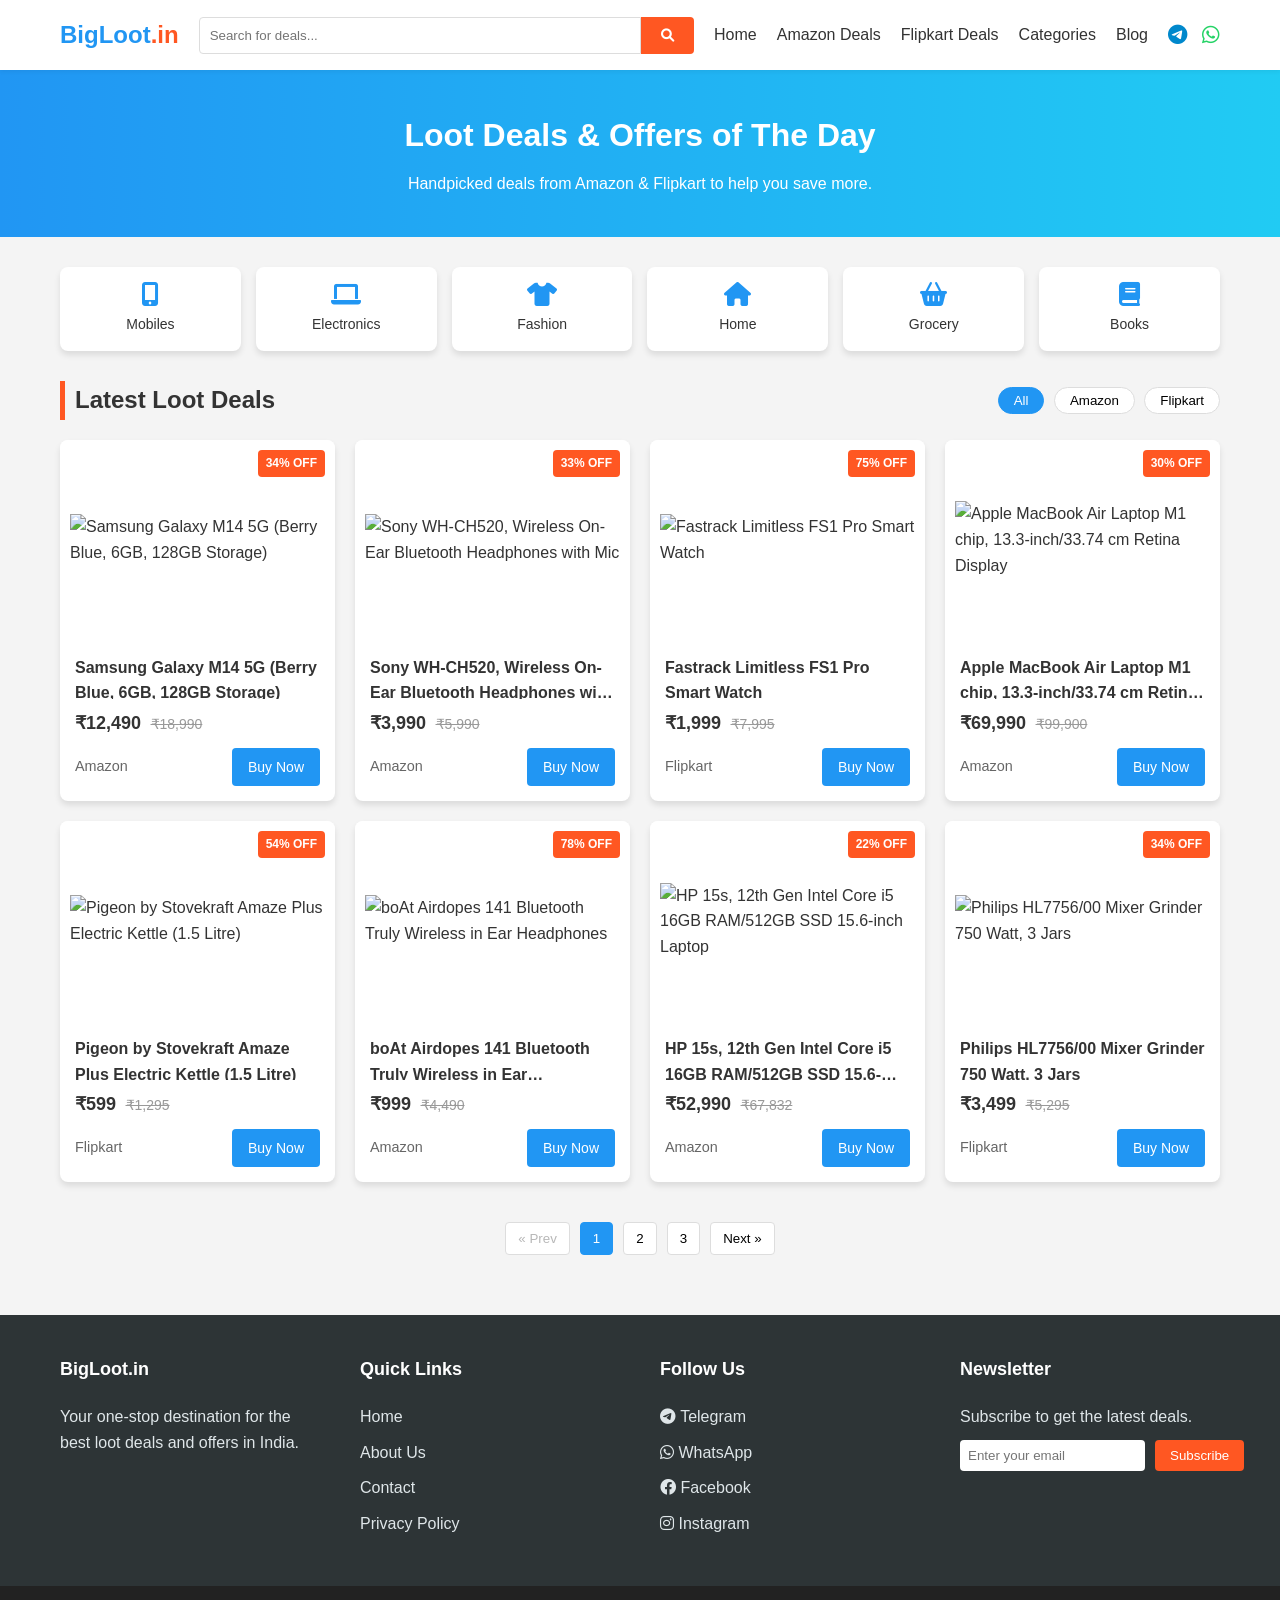
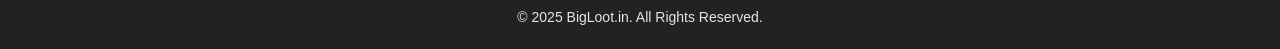
==== index.html @ 2b4c13a6 "Redesign BigLoot.in with modern responsive frontend - Deleted `main.py` as it was not relevant. - Cr" ====
<!DOCTYPE html>
<html lang="en">
<head>
    <meta charset="UTF-8">
    <meta name="viewport" content="width=device-width, initial-scale=1.0">
    <title>BigLoot.in - Loot Deals & Offers</title>
    <link rel="stylesheet" href="css/styles.css">
    <link rel="stylesheet" href="https://cdnjs.cloudflare.com/ajax/libs/font-awesome/6.0.0/css/all.min.css">
</head>
<body>
    <header>
        <div class="container header-content">
            <a href="#" class="logo">
                <h1>BigLoot<span>.in</span></h1>
            </a>
            <div class="search-bar">
                <input type="text" placeholder="Search for deals...">
                <button><i class="fas fa-search"></i></button>
            </div>
            <nav>
                <button class="menu-toggle"><i class="fas fa-bars"></i></button>
                <ul class="nav-links">
                    <li><a href="#">Home</a></li>
                    <li><a href="#">Amazon Deals</a></li>
                    <li><a href="#">Flipkart Deals</a></li>
                    <li><a href="#">Categories</a></li>
                    <li><a href="#">Blog</a></li>
                </ul>
            </nav>
            <div class="social-icons">
                <a href="#" class="telegram"><i class="fab fa-telegram"></i></a>
                <a href="#" class="whatsapp"><i class="fab fa-whatsapp"></i></a>
            </div>
        </div>
    </header>

    <section class="hero">
        <div class="container">
            <h2>Loot Deals & Offers of The Day</h2>
            <p>Handpicked deals from Amazon & Flipkart to help you save more.</p>
        </div>
    </section>

    <section class="categories container">
        <div class="category-grid">
            <div class="category-item"><i class="fas fa-mobile-alt"></i><span>Mobiles</span></div>
            <div class="category-item"><i class="fas fa-laptop"></i><span>Electronics</span></div>
            <div class="category-item"><i class="fas fa-tshirt"></i><span>Fashion</span></div>
            <div class="category-item"><i class="fas fa-home"></i><span>Home</span></div>
            <div class="category-item"><i class="fas fa-shopping-basket"></i><span>Grocery</span></div>
            <div class="category-item"><i class="fas fa-book"></i><span>Books</span></div>
        </div>
    </section>

    <main class="container">
        <section class="deals-section">
            <div class="section-header">
                <h3>Latest Loot Deals</h3>
                <div class="filter-options">
                    <button class="active">All</button>
                    <button>Amazon</button>
                    <button>Flipkart</button>
                </div>
            </div>
            <div class="deals-grid" id="deals-container">
                <!-- Deals will be injected here by JS -->
            </div>
            <div class="pagination">
                <button disabled>&laquo; Prev</button>
                <button class="active">1</button>
                <button>2</button>
                <button>3</button>
                <button>Next &raquo;</button>
            </div>
        </section>
    </main>

    <footer>
        <div class="container footer-content">
            <div class="footer-section">
                <h4>BigLoot.in</h4>
                <p>Your one-stop destination for the best loot deals and offers in India.</p>
            </div>
            <div class="footer-section">
                <h4>Quick Links</h4>
                <ul>
                    <li><a href="#">Home</a></li>
                    <li><a href="#">About Us</a></li>
                    <li><a href="#">Contact</a></li>
                    <li><a href="#">Privacy Policy</a></li>
                </ul>
            </div>
            <div class="footer-section">
                <h4>Follow Us</h4>
                <div class="footer-socials">
                    <a href="#"><i class="fab fa-telegram"></i> Telegram</a>
                    <a href="#"><i class="fab fa-whatsapp"></i> WhatsApp</a>
                    <a href="#"><i class="fab fa-facebook"></i> Facebook</a>
                    <a href="#"><i class="fab fa-instagram"></i> Instagram</a>
                </div>
            </div>
            <div class="footer-section newsletter">
                <h4>Newsletter</h4>
                <p>Subscribe to get the latest deals.</p>
                <form>
                    <input type="email" placeholder="Enter your email">
                    <button type="submit">Subscribe</button>
                </form>
            </div>
        </div>
        <div class="footer-bottom">
            <p>&copy; 2025 BigLoot.in. All Rights Reserved.</p>
        </div>
    </footer>

    <script src="js/app.js"></script>
</body>
</html>
---- css/styles.css ----
:root {
    --primary-color: #ff5722; /* Orange like original */
    --secondary-color: #2196f3; /* Blue */
    --background-color: #f4f4f4;
    --card-bg: #ffffff;
    --text-color: #333;
    --light-text: #666;
    --border-radius: 8px;
    --shadow: 0 4px 6px rgba(0,0,0,0.1);
    --container-width: 1200px;
}

* {
    box-sizing: border-box;
    margin: 0;
    padding: 0;
    font-family: 'Segoe UI', Tahoma, Geneva, Verdana, sans-serif;
}

body {
    background-color: var(--background-color);
    color: var(--text-color);
    line-height: 1.6;
}

a {
    text-decoration: none;
    color: inherit;
}

.container {
    max-width: var(--container-width);
    margin: 0 auto;
    padding: 0 20px;
}

/* Header */
header {
    background-color: #fff;
    box-shadow: 0 2px 4px rgba(0,0,0,0.05);
    position: sticky;
    top: 0;
    z-index: 100;
}

.header-content {
    display: flex;
    align-items: center;
    justify-content: space-between;
    height: 70px;
}

.logo h1 {
    font-size: 24px;
    color: var(--secondary-color);
    font-weight: 700;
}

.logo span {
    color: var(--primary-color);
}

.search-bar {
    display: flex;
    flex: 1;
    max-width: 500px;
    margin: 0 20px;
}

.search-bar input {
    width: 100%;
    padding: 10px;
    border: 1px solid #ddd;
    border-radius: 4px 0 0 4px;
    outline: none;
}

.search-bar button {
    padding: 10px 20px;
    background-color: var(--primary-color);
    color: white;
    border: none;
    border-radius: 0 4px 4px 0;
    cursor: pointer;
}

.nav-links {
    display: flex;
    list-style: none;
    gap: 20px;
}

.nav-links a {
    font-weight: 500;
    color: var(--text-color);
    transition: color 0.3s;
}

.nav-links a:hover {
    color: var(--primary-color);
}

.social-icons {
    display: flex;
    gap: 15px;
    margin-left: 20px;
}

.social-icons a {
    font-size: 20px;
}

.social-icons .telegram { color: #0088cc; }
.social-icons .whatsapp { color: #25d366; }

.menu-toggle {
    display: none;
    background: none;
    border: none;
    font-size: 24px;
    cursor: pointer;
}

/* Hero Section */
.hero {
    background: linear-gradient(to right, #2196f3, #21cbf3);
    color: white;
    padding: 40px 0;
    text-align: center;
    margin-bottom: 30px;
}

.hero h2 {
    font-size: 32px;
    margin-bottom: 10px;
}

/* Categories */
.categories {
    margin-bottom: 30px;
}

.category-grid {
    display: grid;
    grid-template-columns: repeat(auto-fit, minmax(100px, 1fr));
    gap: 15px;
}

.category-item {
    background: white;
    padding: 15px;
    text-align: center;
    border-radius: var(--border-radius);
    box-shadow: var(--shadow);
    cursor: pointer;
    transition: transform 0.2s;
}

.category-item:hover {
    transform: translateY(-5px);
}

.category-item i {
    font-size: 24px;
    color: var(--secondary-color);
    display: block;
    margin-bottom: 5px;
}

.category-item span {
    font-size: 14px;
    font-weight: 500;
}

/* Deals Grid */
.section-header {
    display: flex;
    justify-content: space-between;
    align-items: center;
    margin-bottom: 20px;
}

.section-header h3 {
    font-size: 24px;
    border-left: 5px solid var(--primary-color);
    padding-left: 10px;
}

.filter-options button {
    padding: 5px 15px;
    border: 1px solid #ddd;
    background: white;
    border-radius: 20px;
    cursor: pointer;
    margin-left: 5px;
}

.filter-options button.active {
    background: var(--secondary-color);
    color: white;
    border-color: var(--secondary-color);
}

.deals-grid {
    display: grid;
    grid-template-columns: repeat(auto-fill, minmax(250px, 1fr));
    gap: 20px;
}

.deal-card {
    background: white;
    border-radius: var(--border-radius);
    box-shadow: var(--shadow);
    overflow: hidden;
    transition: transform 0.2s;
    display: flex;
    flex-direction: column;
}

.deal-card:hover {
    transform: translateY(-5px);
}

.deal-image-wrapper {
    position: relative;
    height: 200px;
    display: flex;
    align-items: center;
    justify-content: center;
    padding: 10px;
    background-color: #fff;
}

.deal-image-wrapper img {
    max-height: 100%;
    max-width: 100%;
    object-fit: contain;
}

.discount-badge {
    position: absolute;
    top: 10px;
    right: 10px;
    background: var(--primary-color);
    color: white;
    padding: 4px 8px;
    border-radius: 4px;
    font-size: 12px;
    font-weight: bold;
}

.deal-content {
    padding: 15px;
    display: flex;
    flex-direction: column;
    flex-grow: 1;
}

.deal-title {
    font-size: 16px;
    margin-bottom: 10px;
    display: -webkit-box;
    -webkit-line-clamp: 2;
    -webkit-box-orient: vertical;
    overflow: hidden;
    height: 44px; /* Approximate height for 2 lines */
}

.deal-pricing {
    margin-bottom: 10px;
}

.current-price {
    font-size: 18px;
    font-weight: bold;
    color: var(--text-color);
}

.original-price {
    text-decoration: line-through;
    color: #999;
    font-size: 14px;
    margin-left: 5px;
}

.deal-footer {
    display: flex;
    justify-content: space-between;
    align-items: center;
    margin-top: auto;
}

.store-logo {
    height: 20px;
}

.buy-btn {
    background-color: var(--secondary-color);
    color: white;
    padding: 8px 16px;
    border-radius: 4px;
    font-weight: 500;
    font-size: 14px;
}

.buy-btn:hover {
    background-color: #1976d2;
}

/* Pagination */
.pagination {
    display: flex;
    justify-content: center;
    margin-top: 40px;
    gap: 10px;
}

.pagination button {
    padding: 8px 12px;
    border: 1px solid #ddd;
    background: white;
    cursor: pointer;
    border-radius: 4px;
}

.pagination button.active {
    background: var(--secondary-color);
    color: white;
    border-color: var(--secondary-color);
}

/* Footer */
footer {
    background-color: #2d3436;
    color: #dfe6e9;
    padding: 40px 0 0;
    margin-top: 60px;
}

.footer-content {
    display: grid;
    grid-template-columns: repeat(auto-fit, minmax(200px, 1fr));
    gap: 40px;
    padding-bottom: 40px;
}

.footer-section h4 {
    color: white;
    margin-bottom: 20px;
    font-size: 18px;
}

.footer-section ul {
    list-style: none;
}

.footer-section ul li {
    margin-bottom: 10px;
}

.footer-section ul li a:hover {
    color: var(--primary-color);
}

.footer-socials {
    display: flex;
    flex-direction: column;
    gap: 10px;
}

.newsletter form {
    display: flex;
    gap: 10px;
    margin-top: 10px;
}

.newsletter input {
    flex: 1;
    padding: 8px;
    border-radius: 4px;
    border: none;
}

.newsletter button {
    padding: 8px 15px;
    background-color: var(--primary-color);
    color: white;
    border: none;
    border-radius: 4px;
    cursor: pointer;
}

.footer-bottom {
    background-color: #222;
    text-align: center;
    padding: 20px 0;
    font-size: 14px;
}

/* Mobile Responsive */
@media (max-width: 768px) {
    .header-content {
        flex-wrap: wrap;
        height: auto;
        padding: 15px 0;
    }

    .nav-links {
        display: none;
        width: 100%;
        flex-direction: column;
        padding: 20px 0;
        text-align: center;
    }

    .nav-links.active {
        display: flex;
    }

    .search-bar {
        order: 3;
        width: 100%;
        margin: 10px 0;
        max-width: none;
    }

    .menu-toggle {
        display: block;
    }

    .social-icons {
        display: none;
    }
}
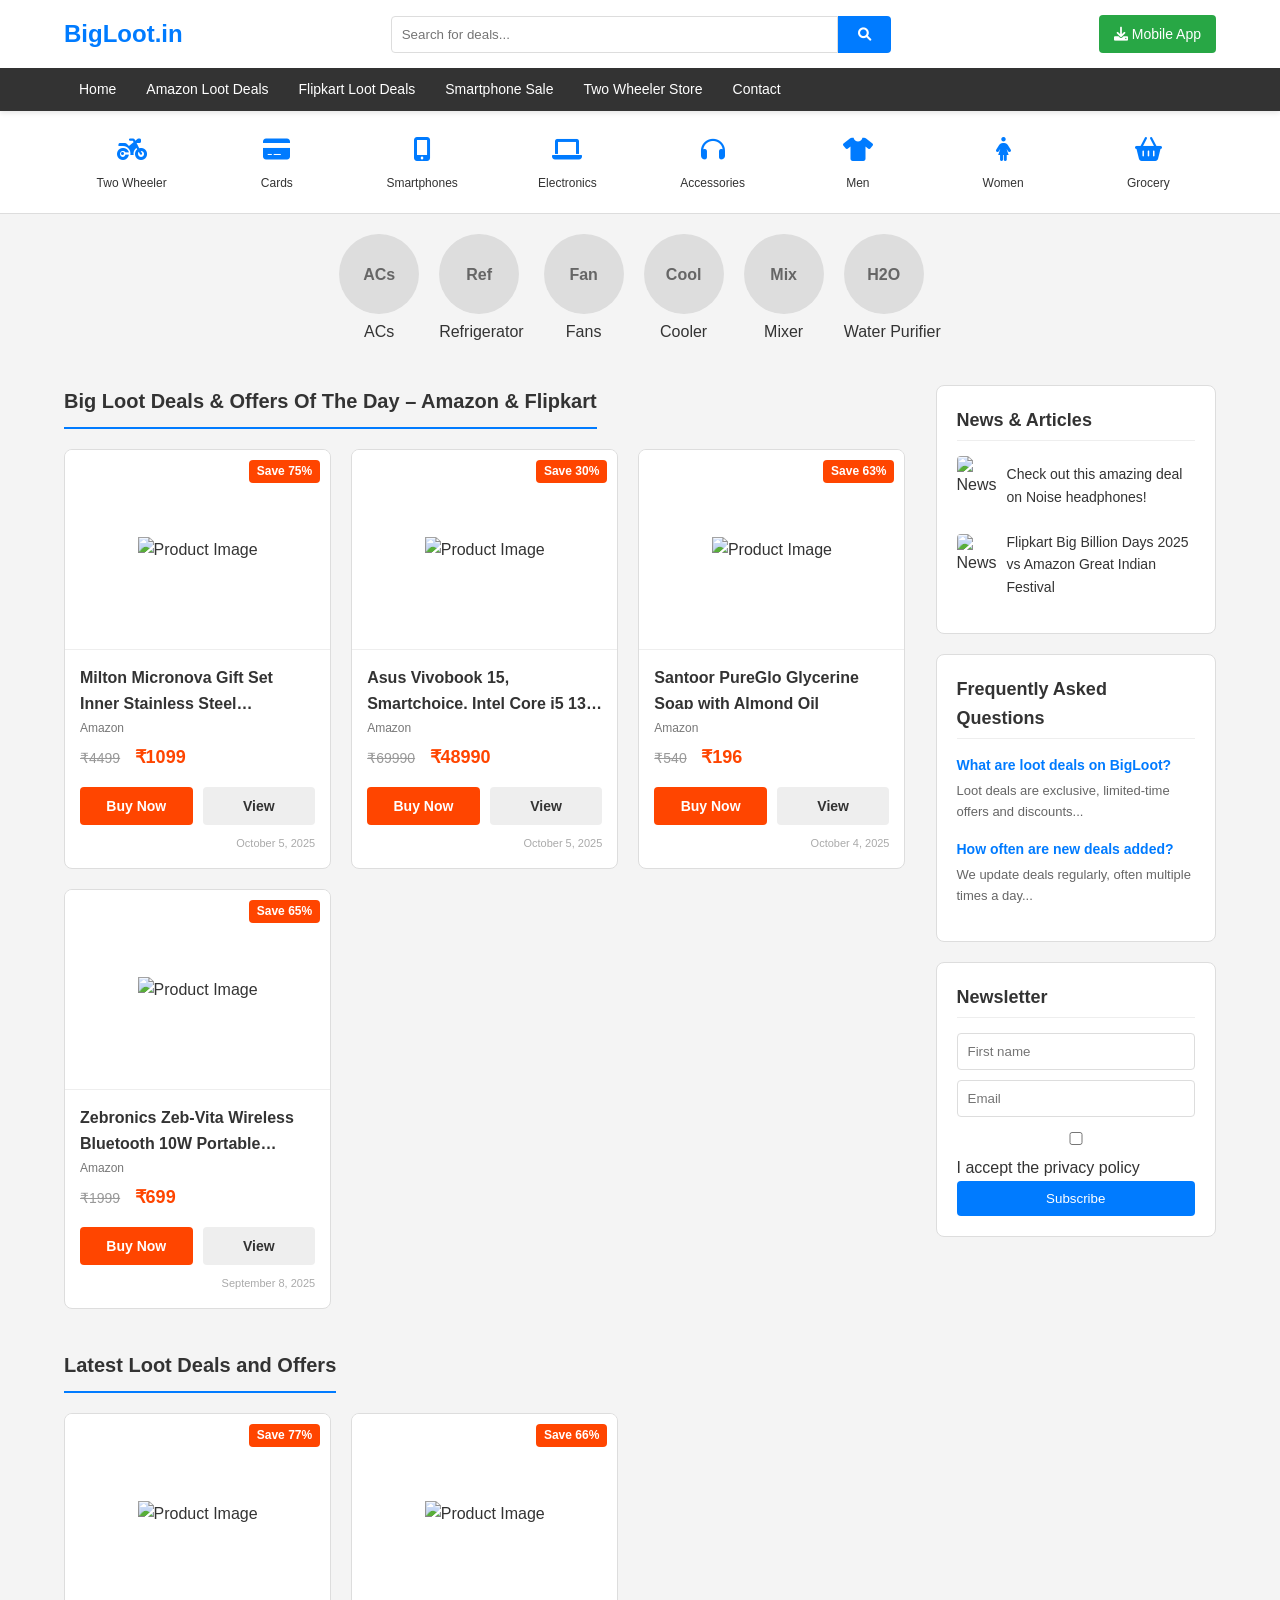
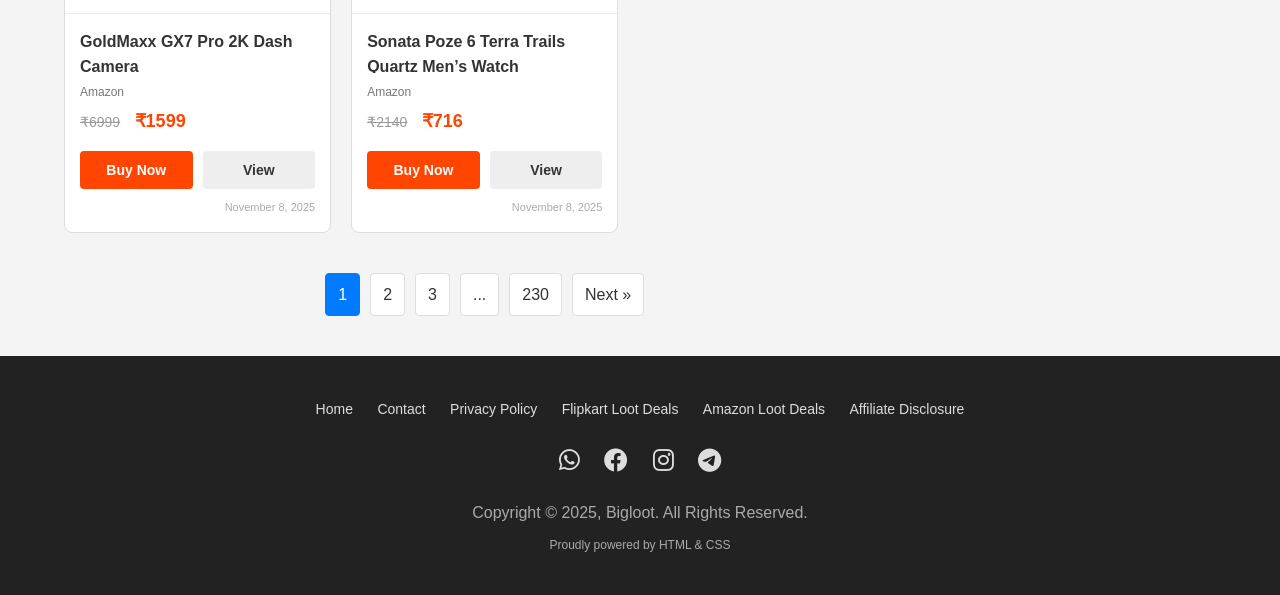
==== commit 00954a54: "Redesign BigLoot.in with static HTML/CSS structure Created a static website structure mirroring bigl" ====
--- a/index.html
+++ b/index.html
@@ -8,108 +8,321 @@
     <link rel="stylesheet" href="https://cdnjs.cloudflare.com/ajax/libs/font-awesome/6.0.0/css/all.min.css">
 </head>
 <body>
+
+    <!-- Header -->
     <header>
-        <div class="container header-content">
-            <a href="#" class="logo">
-                <h1>BigLoot<span>.in</span></h1>
-            </a>
+        <div class="container header-container">
+            <div class="logo">
+                <a href="#">
+                    <h1>BigLoot.in</h1>
+                    <!-- <img src="https://bigloot.in/wp-content/uploads/2023/09/logo.png" alt="BigLoot Logo"> -->
+                </a>
+            </div>
             <div class="search-bar">
                 <input type="text" placeholder="Search for deals...">
                 <button><i class="fas fa-search"></i></button>
             </div>
-            <nav>
-                <button class="menu-toggle"><i class="fas fa-bars"></i></button>
-                <ul class="nav-links">
+            <div class="header-actions">
+                <a href="#" class="btn-app"><i class="fas fa-download"></i> Mobile App</a>
+                <button class="menu-toggle" id="menu-toggle"><i class="fas fa-bars"></i></button>
+            </div>
+        </div>
+        <nav class="main-nav" id="main-nav">
+            <div class="container">
+                <ul>
                     <li><a href="#">Home</a></li>
-                    <li><a href="#">Amazon Deals</a></li>
-                    <li><a href="#">Flipkart Deals</a></li>
-                    <li><a href="#">Categories</a></li>
-                    <li><a href="#">Blog</a></li>
+                    <li><a href="#">Amazon Loot Deals</a></li>
+                    <li><a href="#">Flipkart Loot Deals</a></li>
+                    <li><a href="#">Smartphone Sale</a></li>
+                    <li><a href="#">Two Wheeler Store</a></li>
+                    <li><a href="#">Contact</a></li>
                 </ul>
-            </nav>
-            <div class="social-icons">
-                <a href="#" class="telegram"><i class="fab fa-telegram"></i></a>
-                <a href="#" class="whatsapp"><i class="fab fa-whatsapp"></i></a>
-            </div>
-        </div>
+            </div>
+        </nav>
     </header>
 
-    <section class="hero">
+    <!-- Categories Icons -->
+    <section class="categories-icons">
         <div class="container">
-            <h2>Loot Deals & Offers of The Day</h2>
-            <p>Handpicked deals from Amazon & Flipkart to help you save more.</p>
+            <div class="category-item">
+                <div class="icon"><i class="fas fa-motorcycle"></i></div>
+                <span>Two Wheeler</span>
+            </div>
+            <div class="category-item">
+                <div class="icon"><i class="fas fa-credit-card"></i></div>
+                <span>Cards</span>
+            </div>
+            <div class="category-item">
+                <div class="icon"><i class="fas fa-mobile-alt"></i></div>
+                <span>Smartphones</span>
+            </div>
+            <div class="category-item">
+                <div class="icon"><i class="fas fa-laptop"></i></div>
+                <span>Electronics</span>
+            </div>
+            <div class="category-item">
+                <div class="icon"><i class="fas fa-headphones"></i></div>
+                <span>Accessories</span>
+            </div>
+            <div class="category-item">
+                <div class="icon"><i class="fas fa-tshirt"></i></div>
+                <span>Men</span>
+            </div>
+            <div class="category-item">
+                <div class="icon"><i class="fas fa-female"></i></div>
+                <span>Women</span>
+            </div>
+            <div class="category-item">
+                <div class="icon"><i class="fas fa-shopping-basket"></i></div>
+                <span>Grocery</span>
+            </div>
         </div>
     </section>
 
-    <section class="categories container">
-        <div class="category-grid">
-            <div class="category-item"><i class="fas fa-mobile-alt"></i><span>Mobiles</span></div>
-            <div class="category-item"><i class="fas fa-laptop"></i><span>Electronics</span></div>
-            <div class="category-item"><i class="fas fa-tshirt"></i><span>Fashion</span></div>
-            <div class="category-item"><i class="fas fa-home"></i><span>Home</span></div>
-            <div class="category-item"><i class="fas fa-shopping-basket"></i><span>Grocery</span></div>
-            <div class="category-item"><i class="fas fa-book"></i><span>Books</span></div>
+    <!-- Quick Categories -->
+    <section class="quick-categories">
+        <div class="container">
+            <div class="quick-cat-item">
+                <div class="img-placeholder">ACs</div>
+                <span>ACs</span>
+            </div>
+            <div class="quick-cat-item">
+                <div class="img-placeholder">Ref</div>
+                <span>Refrigerator</span>
+            </div>
+            <div class="quick-cat-item">
+                <div class="img-placeholder">Fan</div>
+                <span>Fans</span>
+            </div>
+            <div class="quick-cat-item">
+                <div class="img-placeholder">Cool</div>
+                <span>Cooler</span>
+            </div>
+            <div class="quick-cat-item">
+                <div class="img-placeholder">Mix</div>
+                <span>Mixer</span>
+            </div>
+            <div class="quick-cat-item">
+                <div class="img-placeholder">H2O</div>
+                <span>Water Purifier</span>
+            </div>
         </div>
     </section>
 
-    <main class="container">
-        <section class="deals-section">
-            <div class="section-header">
-                <h3>Latest Loot Deals</h3>
-                <div class="filter-options">
-                    <button class="active">All</button>
-                    <button>Amazon</button>
-                    <button>Flipkart</button>
-                </div>
-            </div>
-            <div class="deals-grid" id="deals-container">
-                <!-- Deals will be injected here by JS -->
-            </div>
-            <div class="pagination">
-                <button disabled>&laquo; Prev</button>
-                <button class="active">1</button>
-                <button>2</button>
-                <button>3</button>
-                <button>Next &raquo;</button>
-            </div>
-        </section>
-    </main>
-
-    <footer>
-        <div class="container footer-content">
-            <div class="footer-section">
-                <h4>BigLoot.in</h4>
-                <p>Your one-stop destination for the best loot deals and offers in India.</p>
-            </div>
-            <div class="footer-section">
-                <h4>Quick Links</h4>
-                <ul>
-                    <li><a href="#">Home</a></li>
-                    <li><a href="#">About Us</a></li>
-                    <li><a href="#">Contact</a></li>
-                    <li><a href="#">Privacy Policy</a></li>
+    <div class="container main-content-wrapper">
+        <!-- Main Content -->
+        <main>
+            <section class="deals-section">
+                <h2>Big Loot Deals & Offers Of The Day – Amazon & Flipkart</h2>
+                <div class="deals-grid">
+
+                    <!-- Deal Card 1 -->
+                    <article class="deal-card">
+                        <div class="deal-image">
+                            <span class="save-badge">Save 75%</span>
+                            <img src="https://via.placeholder.com/300" alt="Product Image">
+                        </div>
+                        <div class="deal-content">
+                            <h3>Milton Micronova Gift Set Inner Stainless Steel Casserole</h3>
+                            <div class="platform-logo">Amazon</div>
+                            <div class="price">
+                                <span class="original-price">₹4499</span>
+                                <span class="deal-price">₹1099</span>
+                            </div>
+                            <div class="actions">
+                                <a href="#" class="btn-buy">Buy Now</a>
+                                <a href="#" class="btn-view">View</a>
+                            </div>
+                            <div class="deal-date">October 5, 2025</div>
+                        </div>
+                    </article>
+
+                    <!-- Deal Card 2 -->
+                    <article class="deal-card">
+                        <div class="deal-image">
+                            <span class="save-badge">Save 30%</span>
+                            <img src="https://via.placeholder.com/300" alt="Product Image">
+                        </div>
+                        <div class="deal-content">
+                            <h3>Asus Vivobook 15, Smartchoice, Intel Core i5 13th Gen</h3>
+                            <div class="platform-logo">Amazon</div>
+                            <div class="price">
+                                <span class="original-price">₹69990</span>
+                                <span class="deal-price">₹48990</span>
+                            </div>
+                            <div class="actions">
+                                <a href="#" class="btn-buy">Buy Now</a>
+                                <a href="#" class="btn-view">View</a>
+                            </div>
+                            <div class="deal-date">October 5, 2025</div>
+                        </div>
+                    </article>
+
+                     <!-- Deal Card 3 -->
+                     <article class="deal-card">
+                        <div class="deal-image">
+                            <span class="save-badge">Save 63%</span>
+                            <img src="https://via.placeholder.com/300" alt="Product Image">
+                        </div>
+                        <div class="deal-content">
+                            <h3>Santoor PureGlo Glycerine Soap with Almond Oil</h3>
+                            <div class="platform-logo">Amazon</div>
+                            <div class="price">
+                                <span class="original-price">₹540</span>
+                                <span class="deal-price">₹196</span>
+                            </div>
+                            <div class="actions">
+                                <a href="#" class="btn-buy">Buy Now</a>
+                                <a href="#" class="btn-view">View</a>
+                            </div>
+                            <div class="deal-date">October 4, 2025</div>
+                        </div>
+                    </article>
+
+                    <!-- Deal Card 4 -->
+                    <article class="deal-card">
+                        <div class="deal-image">
+                            <span class="save-badge">Save 65%</span>
+                            <img src="https://via.placeholder.com/300" alt="Product Image">
+                        </div>
+                        <div class="deal-content">
+                            <h3>Zebronics Zeb-Vita Wireless Bluetooth 10W Portable Speaker</h3>
+                            <div class="platform-logo">Amazon</div>
+                            <div class="price">
+                                <span class="original-price">₹1999</span>
+                                <span class="deal-price">₹699</span>
+                            </div>
+                            <div class="actions">
+                                <a href="#" class="btn-buy">Buy Now</a>
+                                <a href="#" class="btn-view">View</a>
+                            </div>
+                            <div class="deal-date">September 8, 2025</div>
+                        </div>
+                    </article>
+
+                </div>
+            </section>
+
+            <section class="latest-deals">
+                <h2>Latest Loot Deals and Offers</h2>
+                <div class="deals-grid">
+                     <!-- Deal Card 5 -->
+                     <article class="deal-card">
+                        <div class="deal-image">
+                            <span class="save-badge">Save 77%</span>
+                            <img src="https://via.placeholder.com/300" alt="Product Image">
+                        </div>
+                        <div class="deal-content">
+                            <h3>GoldMaxx GX7 Pro 2K Dash Camera</h3>
+                            <div class="platform-logo">Amazon</div>
+                            <div class="price">
+                                <span class="original-price">₹6999</span>
+                                <span class="deal-price">₹1599</span>
+                            </div>
+                            <div class="actions">
+                                <a href="#" class="btn-buy">Buy Now</a>
+                                <a href="#" class="btn-view">View</a>
+                            </div>
+                            <div class="deal-date">November 8, 2025</div>
+                        </div>
+                    </article>
+
+                     <!-- Deal Card 6 -->
+                     <article class="deal-card">
+                        <div class="deal-image">
+                            <span class="save-badge">Save 66%</span>
+                            <img src="https://via.placeholder.com/300" alt="Product Image">
+                        </div>
+                        <div class="deal-content">
+                            <h3>Sonata Poze 6 Terra Trails Quartz Men’s Watch</h3>
+                            <div class="platform-logo">Amazon</div>
+                            <div class="price">
+                                <span class="original-price">₹2140</span>
+                                <span class="deal-price">₹716</span>
+                            </div>
+                            <div class="actions">
+                                <a href="#" class="btn-buy">Buy Now</a>
+                                <a href="#" class="btn-view">View</a>
+                            </div>
+                            <div class="deal-date">November 8, 2025</div>
+                        </div>
+                    </article>
+                </div>
+
+                <div class="pagination">
+                    <span class="current">1</span>
+                    <a href="#">2</a>
+                    <a href="#">3</a>
+                    <span>...</span>
+                    <a href="#">230</a>
+                    <a href="#">Next »</a>
+                </div>
+            </section>
+        </main>
+
+        <!-- Sidebar -->
+        <aside class="sidebar">
+            <div class="widget">
+                <h3>News & Articles</h3>
+                <ul class="news-list">
+                    <li>
+                        <a href="#">
+                            <img src="https://via.placeholder.com/80" alt="News">
+                            <span>Check out this amazing deal on Noise headphones!</span>
+                        </a>
+                    </li>
+                    <li>
+                        <a href="#">
+                            <img src="https://via.placeholder.com/80" alt="News">
+                            <span>Flipkart Big Billion Days 2025 vs Amazon Great Indian Festival</span>
+                        </a>
+                    </li>
                 </ul>
             </div>
-            <div class="footer-section">
-                <h4>Follow Us</h4>
-                <div class="footer-socials">
-                    <a href="#"><i class="fab fa-telegram"></i> Telegram</a>
-                    <a href="#"><i class="fab fa-whatsapp"></i> WhatsApp</a>
-                    <a href="#"><i class="fab fa-facebook"></i> Facebook</a>
-                    <a href="#"><i class="fab fa-instagram"></i> Instagram</a>
-                </div>
-            </div>
-            <div class="footer-section newsletter">
-                <h4>Newsletter</h4>
-                <p>Subscribe to get the latest deals.</p>
+
+            <div class="widget faq-widget">
+                <h3>Frequently Asked Questions</h3>
+                <div class="faq-item">
+                    <h4>What are loot deals on BigLoot?</h4>
+                    <p>Loot deals are exclusive, limited-time offers and discounts...</p>
+                </div>
+                <div class="faq-item">
+                    <h4>How often are new deals added?</h4>
+                    <p>We update deals regularly, often multiple times a day...</p>
+                </div>
+            </div>
+
+            <div class="widget newsletter-widget">
+                <h3>Newsletter</h3>
                 <form>
-                    <input type="email" placeholder="Enter your email">
+                    <input type="text" placeholder="First name">
+                    <input type="email" placeholder="Email">
+                    <label><input type="checkbox"> I accept the privacy policy</label>
                     <button type="submit">Subscribe</button>
                 </form>
             </div>
-        </div>
-        <div class="footer-bottom">
-            <p>&copy; 2025 BigLoot.in. All Rights Reserved.</p>
+        </aside>
+    </div>
+
+    <!-- Footer -->
+    <footer>
+        <div class="container">
+            <div class="footer-links">
+                <a href="#">Home</a>
+                <a href="#">Contact</a>
+                <a href="#">Privacy Policy</a>
+                <a href="#">Flipkart Loot Deals</a>
+                <a href="#">Amazon Loot Deals</a>
+                <a href="#">Affiliate Disclosure</a>
+            </div>
+            <div class="footer-social">
+                <a href="#"><i class="fab fa-whatsapp"></i></a>
+                <a href="#"><i class="fab fa-facebook"></i></a>
+                <a href="#"><i class="fab fa-instagram"></i></a>
+                <a href="#"><i class="fab fa-telegram"></i></a>
+            </div>
+            <p>Copyright © 2025, Bigloot. All Rights Reserved.</p>
+            <p class="credits">Proudly powered by HTML & CSS</p>
         </div>
     </footer>
 
--- a/css/styles.css
+++ b/css/styles.css
@@ -1,12 +1,10 @@
 :root {
-    --primary-color: #ff5722; /* Orange like original */
-    --secondary-color: #2196f3; /* Blue */
-    --background-color: #f4f4f4;
-    --card-bg: #ffffff;
+    --primary-color: #007bff;
+    --secondary-color: #ff4500; /* Deal red */
     --text-color: #333;
-    --light-text: #666;
-    --border-radius: 8px;
-    --shadow: 0 4px 6px rgba(0,0,0,0.1);
+    --bg-color: #f4f4f4;
+    --white: #ffffff;
+    --border-color: #ddd;
     --container-width: 1200px;
 }
 
@@ -14,11 +12,11 @@
     box-sizing: border-box;
     margin: 0;
     padding: 0;
+}
+
+body {
     font-family: 'Segoe UI', Tahoma, Geneva, Verdana, sans-serif;
-}
-
-body {
-    background-color: var(--background-color);
+    background-color: var(--bg-color);
     color: var(--text-color);
     line-height: 1.6;
 }
@@ -28,36 +26,36 @@
     color: inherit;
 }
 
+ul {
+    list-style: none;
+}
+
 .container {
+    width: 90%;
     max-width: var(--container-width);
     margin: 0 auto;
-    padding: 0 20px;
 }
 
 /* Header */
 header {
-    background-color: #fff;
-    box-shadow: 0 2px 4px rgba(0,0,0,0.05);
+    background-color: var(--white);
+    box-shadow: 0 2px 5px rgba(0,0,0,0.1);
     position: sticky;
     top: 0;
-    z-index: 100;
-}
-
-.header-content {
-    display: flex;
+    z-index: 1000;
+}
+
+.header-container {
+    display: flex;
+    justify-content: space-between;
     align-items: center;
-    justify-content: space-between;
-    height: 70px;
+    padding: 15px 0;
 }
 
 .logo h1 {
+    color: var(--primary-color);
     font-size: 24px;
-    color: var(--secondary-color);
-    font-weight: 700;
-}
-
-.logo span {
-    color: var(--primary-color);
+    font-weight: bold;
 }
 
 .search-bar {
@@ -70,7 +68,7 @@
 .search-bar input {
     width: 100%;
     padding: 10px;
-    border: 1px solid #ddd;
+    border: 1px solid var(--border-color);
     border-radius: 4px 0 0 4px;
     outline: none;
 }
@@ -78,40 +76,25 @@
 .search-bar button {
     padding: 10px 20px;
     background-color: var(--primary-color);
-    color: white;
+    color: var(--white);
     border: none;
     border-radius: 0 4px 4px 0;
     cursor: pointer;
 }
 
-.nav-links {
-    display: flex;
-    list-style: none;
-    gap: 20px;
-}
-
-.nav-links a {
-    font-weight: 500;
-    color: var(--text-color);
-    transition: color 0.3s;
-}
-
-.nav-links a:hover {
-    color: var(--primary-color);
-}
-
-.social-icons {
-    display: flex;
+.header-actions {
+    display: flex;
+    align-items: center;
     gap: 15px;
-    margin-left: 20px;
-}
-
-.social-icons a {
-    font-size: 20px;
-}
-
-.social-icons .telegram { color: #0088cc; }
-.social-icons .whatsapp { color: #25d366; }
+}
+
+.btn-app {
+    background-color: #28a745;
+    color: var(--white);
+    padding: 8px 15px;
+    border-radius: 4px;
+    font-size: 14px;
+}
 
 .menu-toggle {
     display: none;
@@ -121,129 +104,157 @@
     cursor: pointer;
 }
 
-/* Hero Section */
-.hero {
-    background: linear-gradient(to right, #2196f3, #21cbf3);
-    color: white;
-    padding: 40px 0;
+/* Main Navigation */
+.main-nav {
+    background-color: #333;
+    color: var(--white);
+}
+
+.main-nav ul {
+    display: flex;
+    flex-wrap: wrap;
+}
+
+.main-nav li a {
+    display: block;
+    padding: 10px 15px;
+    color: var(--white);
+    font-size: 14px;
+}
+
+.main-nav li a:hover {
+    background-color: #555;
+}
+
+/* Categories Icons */
+.categories-icons {
+    background-color: var(--white);
+    padding: 20px 0;
+    border-bottom: 1px solid var(--border-color);
+}
+
+.categories-icons .container {
+    display: flex;
+    justify-content: space-between;
+    flex-wrap: wrap;
+    gap: 10px;
+}
+
+.category-item {
     text-align: center;
-    margin-bottom: 30px;
-}
-
-.hero h2 {
-    font-size: 32px;
-    margin-bottom: 10px;
-}
-
-/* Categories */
-.categories {
-    margin-bottom: 30px;
-}
-
-.category-grid {
-    display: grid;
-    grid-template-columns: repeat(auto-fit, minmax(100px, 1fr));
-    gap: 15px;
-}
-
-.category-item {
-    background: white;
-    padding: 15px;
+    cursor: pointer;
+    flex: 1;
+    min-width: 80px;
+}
+
+.category-item .icon {
+    font-size: 24px;
+    color: var(--primary-color);
+    margin-bottom: 5px;
+}
+
+.category-item span {
+    font-size: 12px;
+    display: block;
+}
+
+/* Quick Categories (Circles) */
+.quick-categories {
+    padding: 20px 0;
+}
+
+.quick-categories .container {
+    display: flex;
+    justify-content: center;
+    gap: 20px;
+    flex-wrap: wrap;
+}
+
+.quick-cat-item {
     text-align: center;
-    border-radius: var(--border-radius);
-    box-shadow: var(--shadow);
-    cursor: pointer;
-    transition: transform 0.2s;
-}
-
-.category-item:hover {
-    transform: translateY(-5px);
-}
-
-.category-item i {
-    font-size: 24px;
-    color: var(--secondary-color);
-    display: block;
+}
+
+.quick-cat-item .img-placeholder {
+    width: 80px;
+    height: 80px;
+    border-radius: 50%;
+    background-color: #ddd;
+    display: flex;
+    align-items: center;
+    justify-content: center;
     margin-bottom: 5px;
-}
-
-.category-item span {
-    font-size: 14px;
-    font-weight: 500;
+    font-weight: bold;
+    color: #666;
+}
+
+/* Main Layout */
+.main-content-wrapper {
+    display: flex;
+    gap: 30px;
+    margin-top: 20px;
+    margin-bottom: 40px;
+}
+
+main {
+    flex: 3;
+}
+
+aside.sidebar {
+    flex: 1;
 }
 
 /* Deals Grid */
-.section-header {
-    display: flex;
-    justify-content: space-between;
-    align-items: center;
+.deals-section h2, .latest-deals h2 {
+    font-size: 20px;
     margin-bottom: 20px;
-}
-
-.section-header h3 {
-    font-size: 24px;
-    border-left: 5px solid var(--primary-color);
-    padding-left: 10px;
-}
-
-.filter-options button {
-    padding: 5px 15px;
-    border: 1px solid #ddd;
-    background: white;
-    border-radius: 20px;
-    cursor: pointer;
-    margin-left: 5px;
-}
-
-.filter-options button.active {
-    background: var(--secondary-color);
-    color: white;
-    border-color: var(--secondary-color);
+    border-bottom: 2px solid var(--primary-color);
+    padding-bottom: 10px;
+    display: inline-block;
 }
 
 .deals-grid {
     display: grid;
     grid-template-columns: repeat(auto-fill, minmax(250px, 1fr));
     gap: 20px;
+    margin-bottom: 40px;
 }
 
 .deal-card {
-    background: white;
-    border-radius: var(--border-radius);
-    box-shadow: var(--shadow);
+    background-color: var(--white);
+    border: 1px solid var(--border-color);
+    border-radius: 8px;
     overflow: hidden;
-    transition: transform 0.2s;
-    display: flex;
-    flex-direction: column;
+    transition: transform 0.2s, box-shadow 0.2s;
 }
 
 .deal-card:hover {
     transform: translateY(-5px);
-}
-
-.deal-image-wrapper {
+    box-shadow: 0 5px 15px rgba(0,0,0,0.1);
+}
+
+.deal-image {
     position: relative;
     height: 200px;
+    background-color: #fff;
     display: flex;
     align-items: center;
     justify-content: center;
-    padding: 10px;
-    background-color: #fff;
-}
-
-.deal-image-wrapper img {
+    border-bottom: 1px solid #eee;
+}
+
+.deal-image img {
+    max-width: 100%;
     max-height: 100%;
-    max-width: 100%;
     object-fit: contain;
 }
 
-.discount-badge {
+.save-badge {
     position: absolute;
     top: 10px;
     right: 10px;
-    background: var(--primary-color);
-    color: white;
-    padding: 4px 8px;
+    background-color: var(--secondary-color);
+    color: var(--white);
+    padding: 2px 8px;
     border-radius: 4px;
     font-size: 12px;
     font-weight: bold;
@@ -251,184 +262,224 @@
 
 .deal-content {
     padding: 15px;
-    display: flex;
-    flex-direction: column;
-    flex-grow: 1;
-}
-
-.deal-title {
+}
+
+.deal-content h3 {
     font-size: 16px;
     margin-bottom: 10px;
+    height: 44px; /* Limit height for uniform cards */
+    overflow: hidden;
+    text-overflow: ellipsis;
     display: -webkit-box;
     -webkit-line-clamp: 2;
     -webkit-box-orient: vertical;
-    overflow: hidden;
-    height: 44px; /* Approximate height for 2 lines */
-}
-
-.deal-pricing {
-    margin-bottom: 10px;
-}
-
-.current-price {
-    font-size: 18px;
-    font-weight: bold;
-    color: var(--text-color);
+}
+
+.platform-logo {
+    font-size: 12px;
+    color: #777;
+    margin-bottom: 5px;
+}
+
+.price {
+    margin-bottom: 15px;
 }
 
 .original-price {
     text-decoration: line-through;
     color: #999;
     font-size: 14px;
-    margin-left: 5px;
-}
-
-.deal-footer {
-    display: flex;
-    justify-content: space-between;
-    align-items: center;
-    margin-top: auto;
-}
-
-.store-logo {
-    height: 20px;
-}
-
-.buy-btn {
+    margin-right: 10px;
+}
+
+.deal-price {
+    color: var(--secondary-color);
+    font-size: 18px;
+    font-weight: bold;
+}
+
+.actions {
+    display: flex;
+    gap: 10px;
+}
+
+.btn-buy, .btn-view {
+    flex: 1;
+    text-align: center;
+    padding: 8px 0;
+    border-radius: 4px;
+    font-size: 14px;
+    font-weight: bold;
+}
+
+.btn-buy {
     background-color: var(--secondary-color);
-    color: white;
-    padding: 8px 16px;
-    border-radius: 4px;
-    font-weight: 500;
-    font-size: 14px;
-}
-
-.buy-btn:hover {
-    background-color: #1976d2;
+    color: var(--white);
+}
+
+.btn-view {
+    background-color: #eee;
+    color: #333;
+}
+
+.deal-date {
+    margin-top: 10px;
+    font-size: 11px;
+    color: #aaa;
+    text-align: right;
 }
 
 /* Pagination */
 .pagination {
     display: flex;
     justify-content: center;
-    margin-top: 40px;
     gap: 10px;
-}
-
-.pagination button {
+    margin-top: 20px;
+}
+
+.pagination a, .pagination span {
     padding: 8px 12px;
-    border: 1px solid #ddd;
-    background: white;
+    border: 1px solid var(--border-color);
+    background-color: var(--white);
+    border-radius: 4px;
+}
+
+.pagination .current {
+    background-color: var(--primary-color);
+    color: var(--white);
+    border-color: var(--primary-color);
+}
+
+/* Sidebar Widgets */
+.widget {
+    background-color: var(--white);
+    padding: 20px;
+    margin-bottom: 20px;
+    border: 1px solid var(--border-color);
+    border-radius: 8px;
+}
+
+.widget h3 {
+    margin-bottom: 15px;
+    font-size: 18px;
+    border-bottom: 1px solid #eee;
+    padding-bottom: 5px;
+}
+
+.news-list li {
+    margin-bottom: 15px;
+}
+
+.news-list a {
+    display: flex;
+    gap: 10px;
+    align-items: center;
+}
+
+.news-list img {
+    width: 60px;
+    height: 60px;
+    object-fit: cover;
+    border-radius: 4px;
+}
+
+.news-list span {
+    font-size: 14px;
+}
+
+.faq-item {
+    margin-bottom: 15px;
+}
+
+.faq-item h4 {
+    font-size: 14px;
+    margin-bottom: 5px;
+    color: var(--primary-color);
+}
+
+.faq-item p {
+    font-size: 13px;
+    color: #666;
+}
+
+.newsletter-widget input {
+    width: 100%;
+    padding: 10px;
+    margin-bottom: 10px;
+    border: 1px solid var(--border-color);
+    border-radius: 4px;
+}
+
+.newsletter-widget button {
+    width: 100%;
+    padding: 10px;
+    background-color: var(--primary-color);
+    color: var(--white);
+    border: none;
+    border-radius: 4px;
     cursor: pointer;
-    border-radius: 4px;
-}
-
-.pagination button.active {
-    background: var(--secondary-color);
-    color: white;
-    border-color: var(--secondary-color);
 }
 
 /* Footer */
 footer {
-    background-color: #2d3436;
-    color: #dfe6e9;
-    padding: 40px 0 0;
-    margin-top: 60px;
-}
-
-.footer-content {
-    display: grid;
-    grid-template-columns: repeat(auto-fit, minmax(200px, 1fr));
-    gap: 40px;
-    padding-bottom: 40px;
-}
-
-.footer-section h4 {
-    color: white;
+    background-color: #222;
+    color: #aaa;
+    padding: 40px 0;
+    text-align: center;
+}
+
+.footer-links {
     margin-bottom: 20px;
-    font-size: 18px;
-}
-
-.footer-section ul {
-    list-style: none;
-}
-
-.footer-section ul li {
-    margin-bottom: 10px;
-}
-
-.footer-section ul li a:hover {
-    color: var(--primary-color);
-}
-
-.footer-socials {
-    display: flex;
-    flex-direction: column;
-    gap: 10px;
-}
-
-.newsletter form {
-    display: flex;
-    gap: 10px;
+}
+
+.footer-links a {
+    margin: 0 10px;
+    color: #ddd;
+    font-size: 14px;
+}
+
+.footer-social {
+    margin-bottom: 20px;
+}
+
+.footer-social a {
+    font-size: 24px;
+    margin: 0 10px;
+    color: #ddd;
+}
+
+.credits {
+    font-size: 12px;
     margin-top: 10px;
 }
 
-.newsletter input {
-    flex: 1;
-    padding: 8px;
-    border-radius: 4px;
-    border: none;
-}
-
-.newsletter button {
-    padding: 8px 15px;
-    background-color: var(--primary-color);
-    color: white;
-    border: none;
-    border-radius: 4px;
-    cursor: pointer;
-}
-
-.footer-bottom {
-    background-color: #222;
-    text-align: center;
-    padding: 20px 0;
-    font-size: 14px;
-}
-
-/* Mobile Responsive */
+/* Responsive */
 @media (max-width: 768px) {
-    .header-content {
+    .header-container {
         flex-wrap: wrap;
-        height: auto;
-        padding: 15px 0;
-    }
-
-    .nav-links {
-        display: none;
-        width: 100%;
-        flex-direction: column;
-        padding: 20px 0;
-        text-align: center;
-    }
-
-    .nav-links.active {
-        display: flex;
     }
 
     .search-bar {
         order: 3;
         width: 100%;
-        margin: 10px 0;
-        max-width: none;
+        max-width: 100%;
+        margin: 15px 0 0;
+    }
+
+    .main-content-wrapper {
+        flex-direction: column;
+    }
+
+    .main-nav ul {
+        flex-direction: column;
+        display: none; /* Hidden by default on mobile */
+    }
+
+    .main-nav.active ul {
+        display: flex;
     }
 
     .menu-toggle {
         display: block;
     }
-
-    .social-icons {
-        display: none;
-    }
-}
+}
